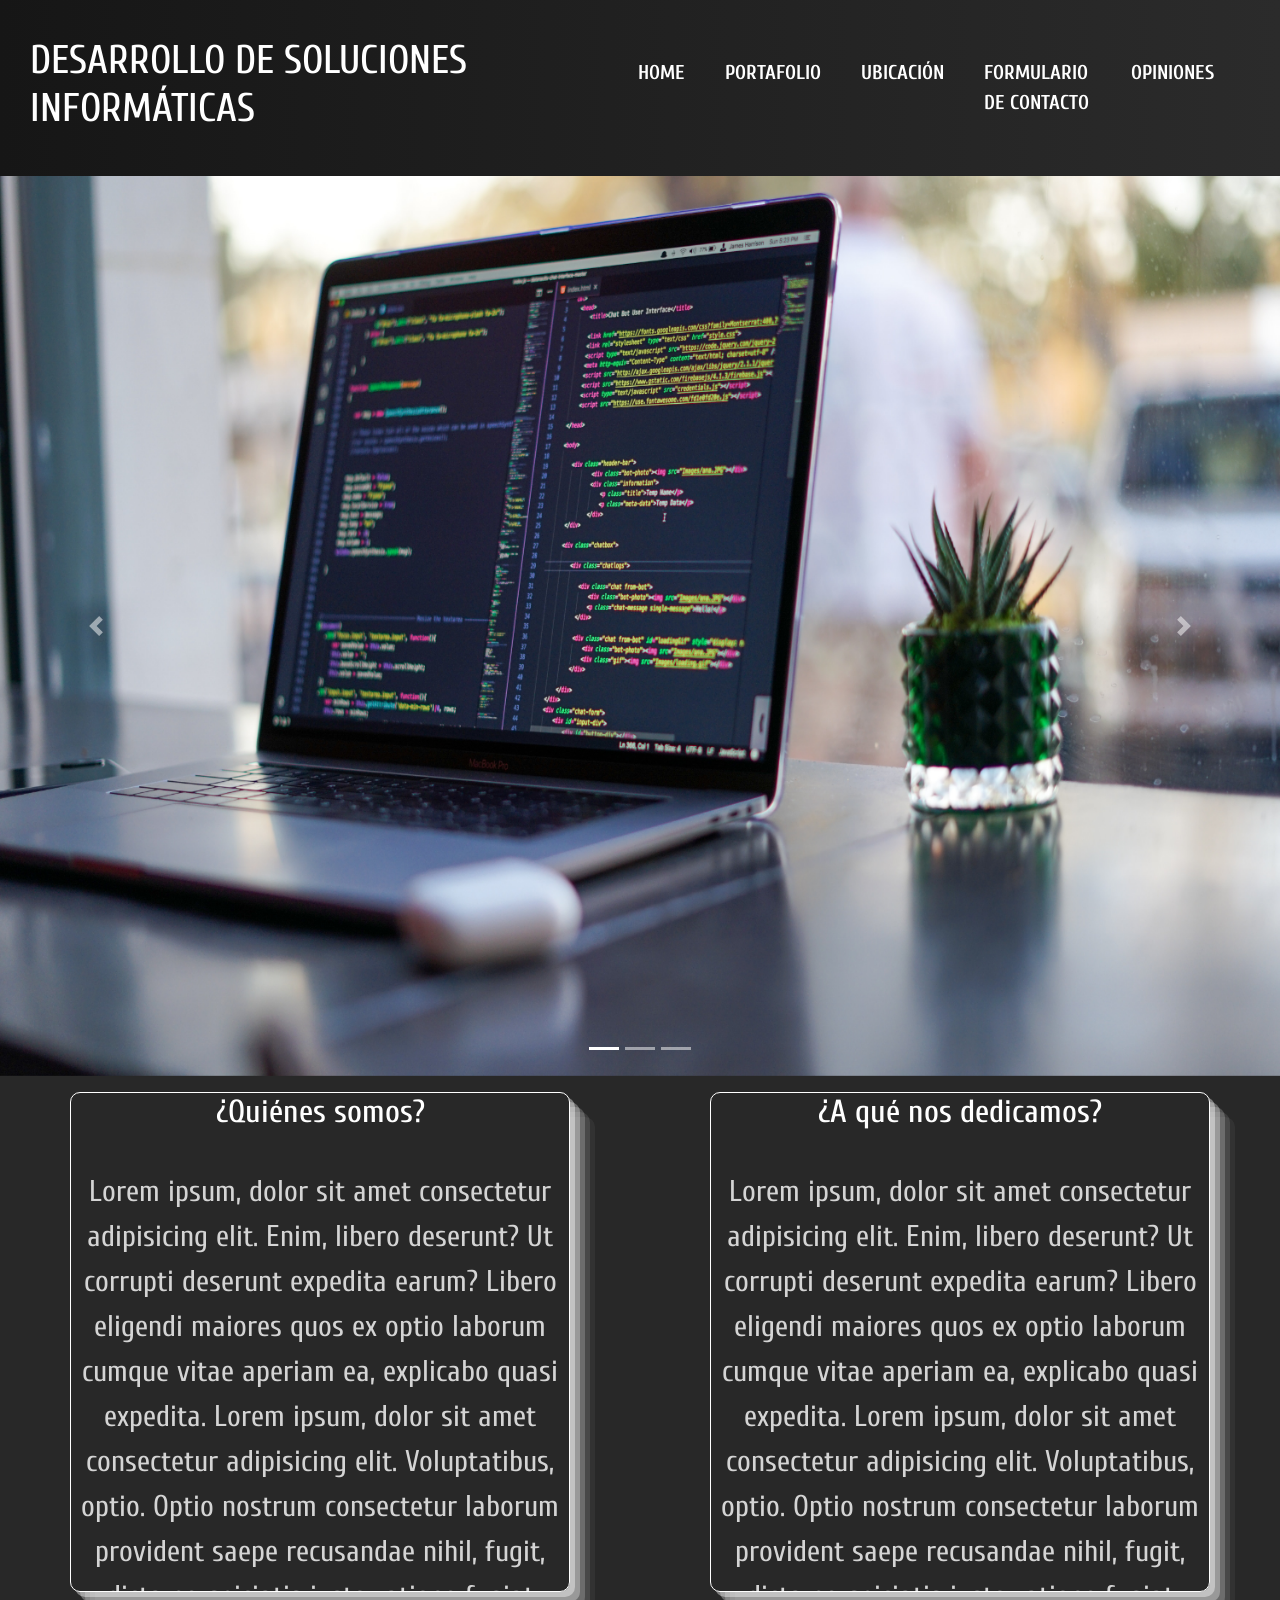
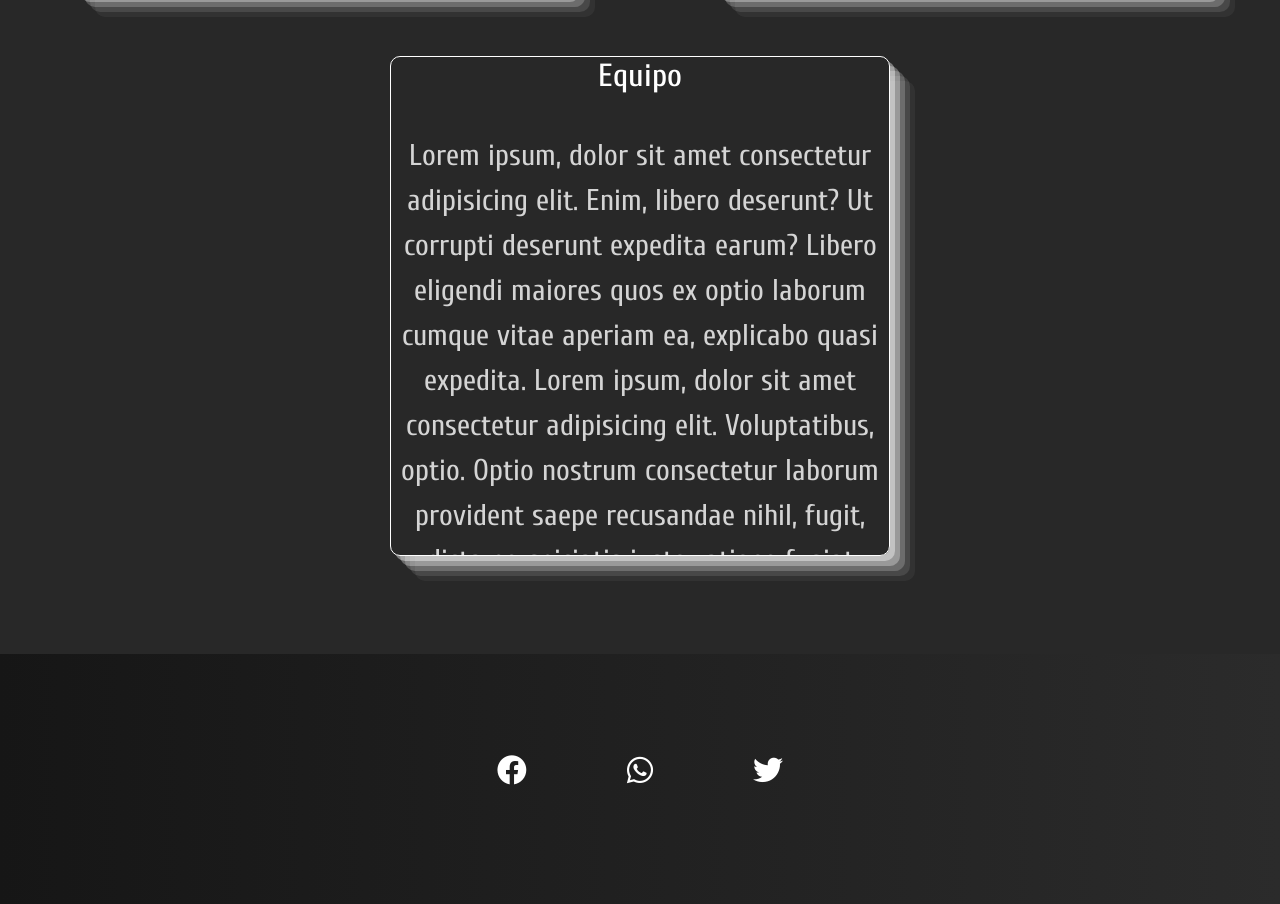
==== index.html @ 1e0907df "Cambios carrousel" ====
<!DOCTYPE html>
<html lang="es">

<head>
  <meta charset="UTF-8">
  <meta http-equiv="X-UA-Compatible" content="IE=edge">
  <meta name="viewport" content="width=device-width, initial-scale=1.0">
  <title>Home</title>

  <!-- BootStrap Local-->
  <link rel="stylesheet" type="text/css" href="./cssBootstrap/bootstrap.min.css">
  <script src="./js/jquery.slim.min.js"></script>
  <script src="./js/bootstrap.bundle.min.js"></script>

  <!-- Iconos locales fontAwesome-->
  <link rel="stylesheet" href="./fonts/icons/css/all.css">
  <link rel="stylesheet" href="./styles/styles.css">

  <!--AOS-->
  <link rel="stylesheet" href="https://unpkg.com/aos@next/dist/aos.css" />

</head>

<body>

  <header>
    <h1 id="titulo">DESARROLLO DE SOLUCIONES INFORMÁTICAS</h1>

    <nav class="navbar navbar-expand-lg navbar-light bg-light navegationBar">
      <button class="navbar-toggler " type="button" data-toggle="collapse" data-target="#navbarTogglerDemo01"
        aria-controls="navbarTogglerDemo01" aria-expanded="false" aria-label="Toggle navigation">
        <span class="navbar-toggler-icon "></span>
      </button>
      <div class="collapse navbar-collapse" id="navbarTogglerDemo01">
        <ul class="navbar-nav mr-auto mt-2 mt-lg-0 centerItems">
          <li class="itemList"><a href="./index.html">HOME</a></li>
          <li class="itemList"><a href="./pages/proyects.html">PORTAFOLIO</a></li>
          <li class="itemList"><a href="./pages/location.html">UBICACIÓN</a></li>
          <li class="itemList"><a href="./pages/form.html">FORMULARIO DE CONTACTO</a></li>
          <li class="itemList"><a href="./pages/aboutUs.html">OPINIONES</a></li>
        </ul>
      </div>
    </nav>
  </header>

  <main class="content">

    <div id="carouselExampleIndicators" class="carousel slide" data-ride="carousel">
      <ol class="carousel-indicators">
        <li data-target="#carouselExampleIndicators" data-slide-to="0" class="active"></li>
        <li data-target="#carouselExampleIndicators" data-slide-to="1"></li>
        <li data-target="#carouselExampleIndicators" data-slide-to="2"></li>
      </ol>
      <div class="carousel-inner">
        <div class="carousel-item active">
          <img src="./assets/img/img1.jpg" class="d-block w-100 imageStyle" alt="c">
        </div>
        <div class="carousel-item">
          <img src="./assets/img/img2Carrousel.jpg" class="d-block w-100 imageStyle" alt="b">
        </div>
        <div class="carousel-item">
          <img src="./assets/img/img3BackGround.jfif" class="d-block w-100 imageStyle" alt="a">
        </div>
      </div>
      <button class="carousel-control-prev" type="button" data-target="#carouselExampleIndicators" data-slide="prev">
        <span class="carousel-control-prev-icon" aria-hidden="true"></span>
        <span class="sr-only">Previous</span>
      </button>
      <button class="carousel-control-next" type="button" data-target="#carouselExampleIndicators" data-slide="next">
        <span class="carousel-control-next-icon" aria-hidden="true"></span>
        <span class="sr-only">Next</span>
      </button>
    </div>


    <div class="stylePresentation">
      <div class="styleTexto" data-aos="fade-up">
        <h2>¿Quiénes somos?</h2>
        <p class="textContentStyle">Lorem ipsum, dolor sit amet consectetur adipisicing elit. Enim, libero deserunt? Ut
          corrupti deserunt expedita earum? Libero eligendi maiores quos ex optio laborum cumque vitae aperiam ea,
          explicabo quasi expedita. Lorem ipsum, dolor sit amet consectetur adipisicing elit. Voluptatibus, optio. Optio
          nostrum consectetur laborum provident saepe recusandae nihil, fugit, dicta perspiciatis iusto ratione fugiat
          ducimus fuga eveniet numquam error exercitationem!</p>
      </div>

      <div class="styleTexto" data-aos="fade-up">
        <h2>¿A qué nos dedicamos?</h2>
        <p class="textContentStyle">Lorem ipsum, dolor sit amet consectetur adipisicing elit. Enim, libero deserunt? Ut
          corrupti deserunt expedita earum? Libero eligendi maiores quos ex optio laborum cumque vitae aperiam ea,
          explicabo quasi expedita. Lorem ipsum, dolor sit amet consectetur adipisicing elit. Voluptatibus, optio. Optio
          nostrum consectetur laborum provident saepe recusandae nihil, fugit, dicta perspiciatis iusto ratione fugiat
          ducimus fuga eveniet numquam error exercitationem!</p>
      </div>

      <div class="styleTexto" data-aos="fade-up">
        <h2>Equipo</h2>
        <p class="textContentStyle">Lorem ipsum, dolor sit amet consectetur adipisicing elit. Enim, libero deserunt? Ut
          corrupti deserunt expedita earum? Libero eligendi maiores quos ex optio laborum cumque vitae aperiam ea,
          explicabo quasi expedita. Lorem ipsum, dolor sit amet consectetur adipisicing elit. Voluptatibus, optio. Optio
          nostrum consectetur laborum provident saepe recusandae nihil, fugit, dicta perspiciatis iusto ratione fugiat
          ducimus fuga eveniet numquam error exercitationem!</p>
      </div>
    </div>
  </main>

  <footer>
    <ul>
      <li class="socialMedia"><a id="facebook" href="https://www.facebook.com"><i class="fa-brands fa-facebook"></i></a>
      </li>
      <li class="socialMedia"><a id="whatsapp" href="https://www.whatsapp.com"><i class="fa-brands fa-whatsapp"></i></a>
      </li>
      <li class="socialMedia"><a id="twitter" href="https://www.twitter.com"><i class="fa-brands fa-twitter"></i></a>
      </li>

    </ul>
  </footer>

  <!--AOS-->
  <script src="https://unpkg.com/aos@next/dist/aos.js"></script>
  <script>
    AOS.init({
      duration: 1000, // values from 0 to 3000, with step 50ms
      once: true, // whether animation should happen only once - while scrolling down
    });
  </script>
</body>

</html>
---- styles/styles.css ----
/*GENERAL*/
@font-face {
    font-family: 'mainFont';
    src: url(../fonts/Cuprum-VariableFont_wght.ttf)
}

* {
    margin: 0;
    padding: 0;
}

html,
body {
    width: 100%;
    height: 100vh;
}

body {
    display: grid;
    grid-template-areas: "header"
        "content"
        "footer";

    font-family: 'mainFont';

    background-color: rgb(40, 40, 40);
}

/*

CABECERA

*/
header {
    grid-area: header;
    font-size: 15px;
    color: white;

    padding: 30px;
    display: flex;
    background: linear-gradient(to right, #161616, #2b2b2b);

    justify-content: space-between;
    align-items: center;
}

/*

CONTENIDO


*/
.content {
    grid-area: content;
}

.itemList {
    font-size: 20px;
    padding: 20px;
}

.itemList:hover {
    border-radius: 10px;
    background-color: rgb(48, 152, 243);
}

.imageStyle {
    margin-bottom: 30px;
    width: 100%;
    height: 100%;
}

.carousel-item{
    height: 100vh;
}

.textContentStyle {
    margin-top: 30px;
    margin-bottom: 30px;
    font-size: 30px;
    background-color: rgba(248, 248, 248, 0);
}

.navbar-light .navbar-toggler-icon {
    background-image: url(../assets/img/hamburgerMenu.png);
    width: 30px;
    height: 30px;

}

navbar-nav {
    align-items: center;
}

.carousel {
    align-items: center;
}

a {
    text-decoration: none;
    color: white;
    font-weight: bold;
}

p {
    background-color: white;
    opacity: 0.8;
}

ul {
    list-style: none;
    display: flex;
    flex-direction: row;
    align-items: left;
}

.opiniones {
    padding: 50px;
    color: white;
}

.stylePresentation {
    display: flex;
    flex-direction: row;
    flex-wrap: wrap;
    justify-content: space-around;
}

.stylePresentation div {
    margin-top: 1rem;
    margin-bottom: 3rem;
}

.styleTexto {
    height: 500px;
    width: 500px;
    border: white solid;
    border-radius: 10px;
    border-width: 1.5px;
    margin: 10px;
    text-align: center;

    overflow: hidden;
    display: flex;
    flex-direction: column;
    color: white;
    box-shadow: rgba(255, 255, 255, 0.4) 5px 5px, rgba(255, 255, 255, 0.3) 10px 10px, rgba(255, 255, 255, 0.2) 15px 15px, rgba(255, 255, 255, 0.1) 20px 20px, rgba(255, 255, 255, 0.05) 25px 25px;
}

/*TABLA VALORACIONES*/
.tablaFlexBox {
    margin-top: 50px;
    display: flex;
    flex-direction: column;
    align-items: center;
}

.tableBootstrap {
    color: white;
    height: 300px;
    width: 80%;

}

.tableBootstrap:hover tbody tr {
    color: white;
}

table thead {
    background-color: rgb(37, 37, 37);
}

table thead tr {
    text-align: center;
}

table tbody tr {
    text-align: center;
}

h2,
label,
legend {
    color: white;
}

form,
fieldset {

    margin-top: 50px;
}


.etiquetaMenu {
    display: none;
}



main h3,
main h2 {
    text-align: center;
}



/*

PIE DE PAGINA

*/
footer {
    grid-area: footer;
    margin-top: 50px;
    display: flex;
    flex-direction: row;
    justify-content: center;
    align-items: center;
    background-color: rgb(40, 40, 40);
    background: linear-gradient(to right, #161616, #2b2b2b);
    margin-top: 20px color white;
    height: 250px;
    font-size: 30px;
}

.socialMedia {
    display: flex;
    align-items: center;
    margin: 50px;
}

.fa-brands fa-facebook {
    color: white;
    height: 50px;
    width: 50px;
}

#facebook:hover {
    transition: 2sec;
    font-size: 100px;
    color: rgb(42, 115, 186)
}

#whatsapp:hover {
    transition: 2sec;
    font-size: 100px;
    color: rgb(42, 183, 64)
}

#twitter:hover {
    transition: 2sec;
    font-size: 100px;
    color: rgb(29, 161, 242)
}

iframe {
    height: 1000px;
}

#check {
    display: none;
}

.bg-light {
    background-color: transparent !important;
}



/*AJUSTES A MENÚ RESPONSIVO DE BOOTSTRAP*/
@media (max-width: 992px) {
    header {

        display: flex;
        flex-direction: column;
        text-align: center;
    }

    .centerItems {
        align-items: center;
    }

    .navegationBar {
        justify-content: center;

    }
}
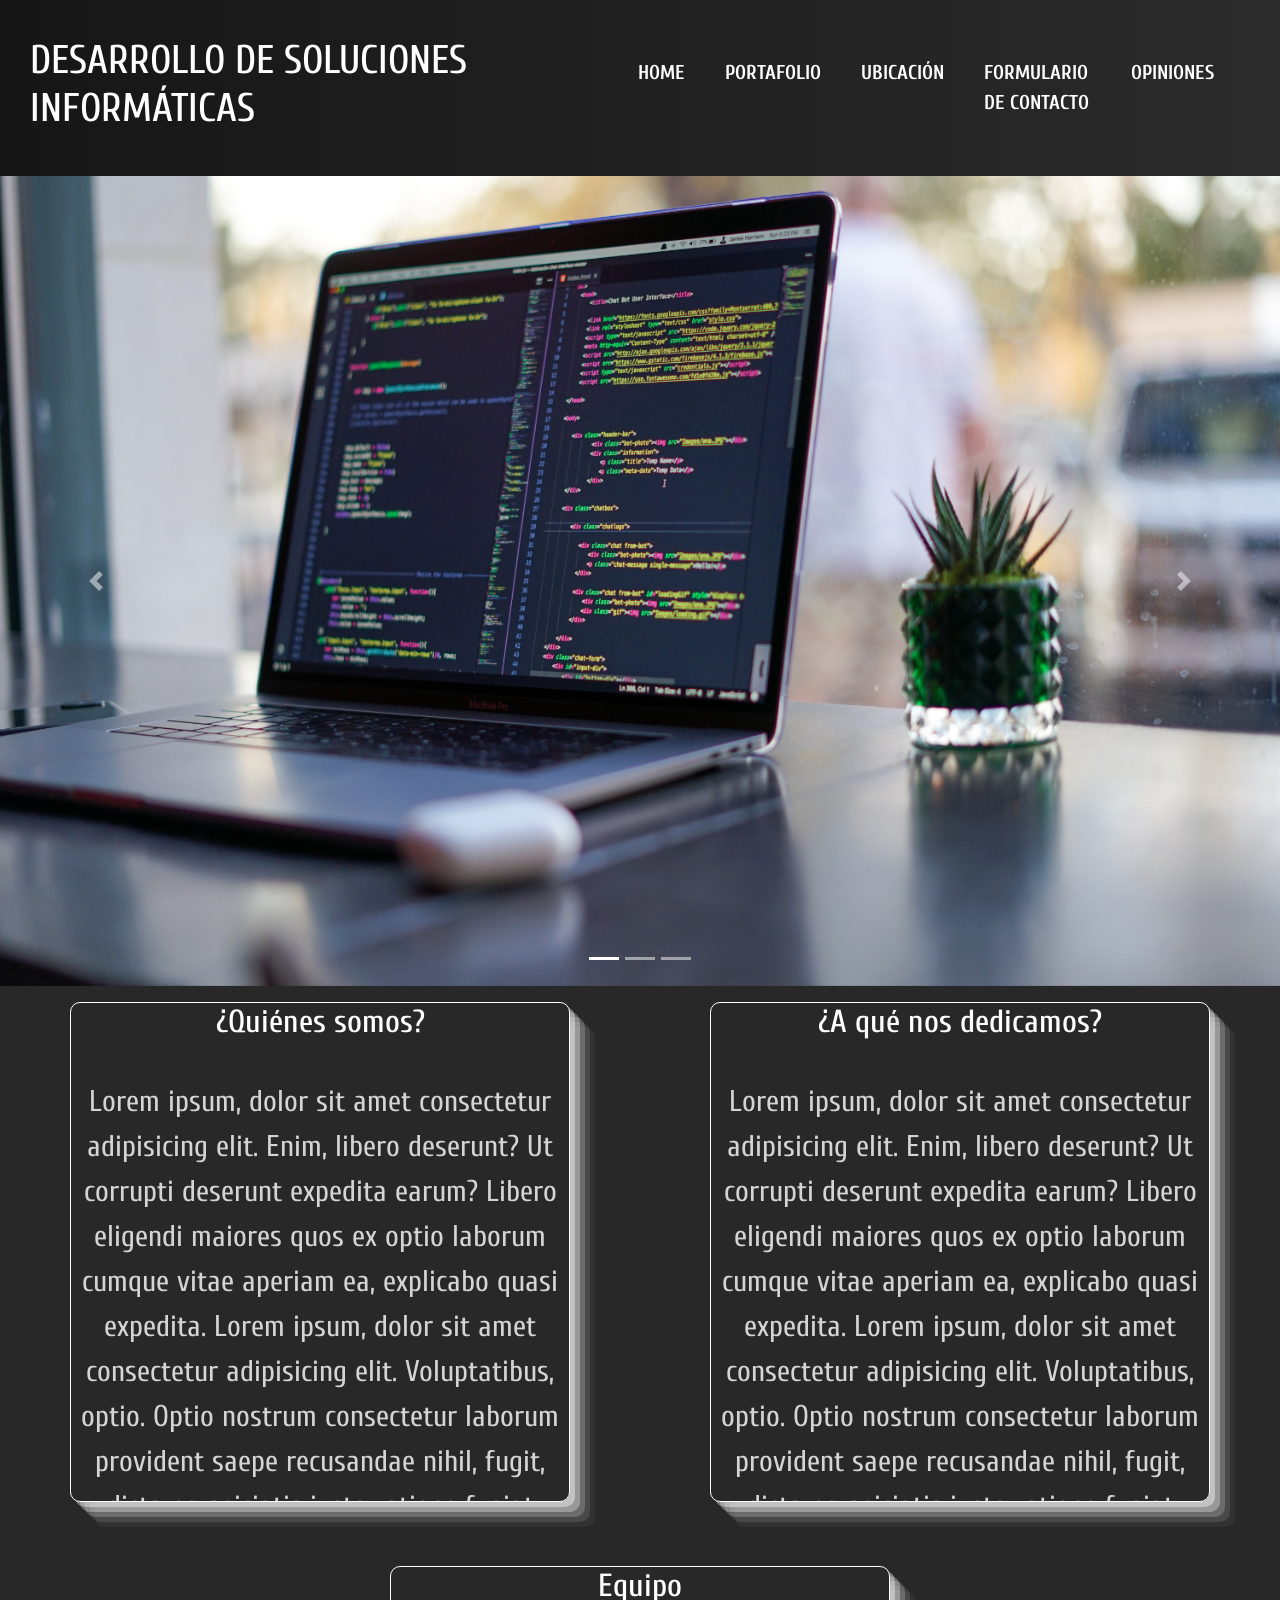
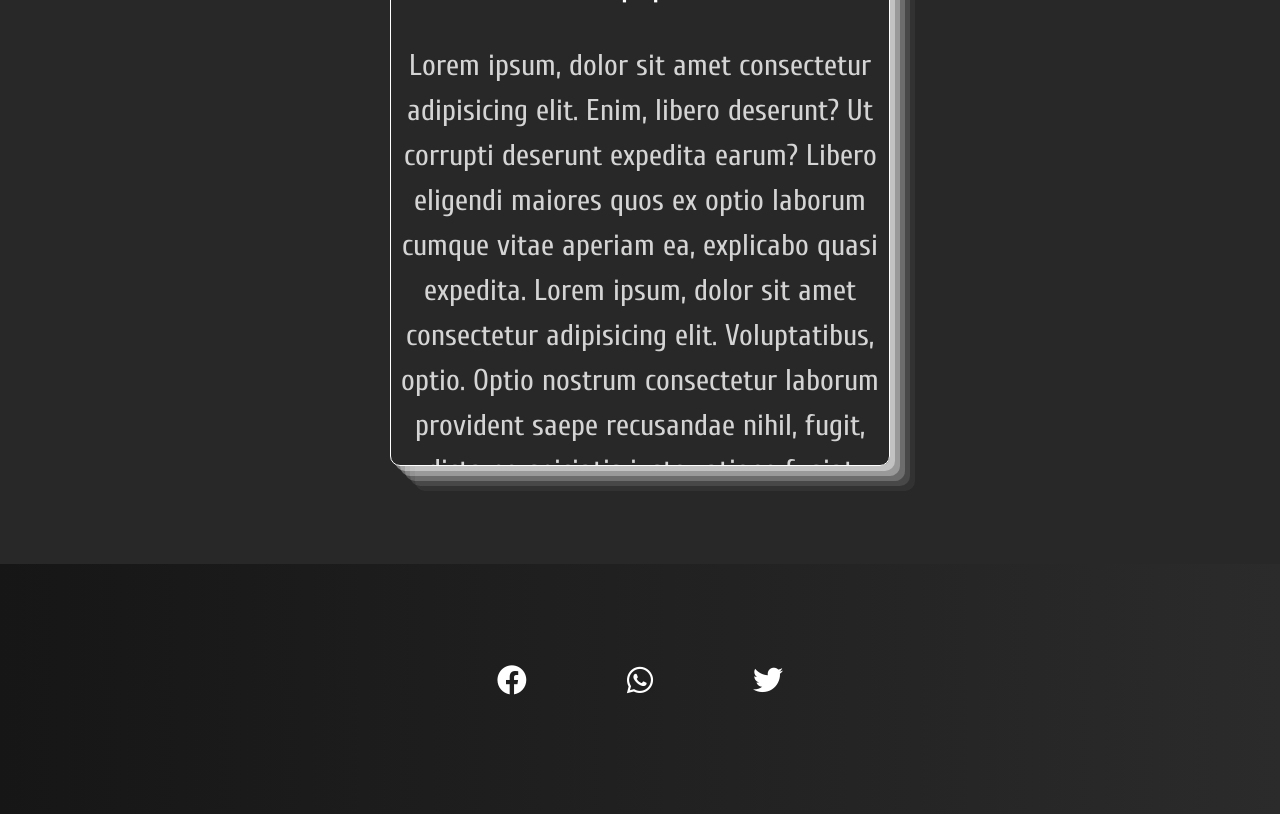
==== commit 212055c8: "ultimas modificaciones" ====
--- a/index.html
+++ b/index.html
@@ -14,6 +14,8 @@
 
   <!-- Iconos locales fontAwesome-->
   <link rel="stylesheet" href="./fonts/icons/css/all.css">
+
+  <!--Estilos CSS-->
   <link rel="stylesheet" href="./styles/styles.css">
 
   <!--AOS-->
@@ -34,7 +36,7 @@
       <div class="collapse navbar-collapse" id="navbarTogglerDemo01">
         <ul class="navbar-nav mr-auto mt-2 mt-lg-0 centerItems">
           <li class="itemList"><a href="./index.html">HOME</a></li>
-          <li class="itemList"><a href="./pages/proyects.html">PORTAFOLIO</a></li>
+          <li class="itemList"><a href="./pages/projects.html">PORTAFOLIO</a></li>
           <li class="itemList"><a href="./pages/location.html">UBICACIÓN</a></li>
           <li class="itemList"><a href="./pages/form.html">FORMULARIO DE CONTACTO</a></li>
           <li class="itemList"><a href="./pages/aboutUs.html">OPINIONES</a></li>
--- a/styles/styles.css
+++ b/styles/styles.css
@@ -71,7 +71,7 @@
 }
 
 .carousel-item{
-    height: 100vh;
+    height: 90vh;
 }
 
 .textContentStyle {
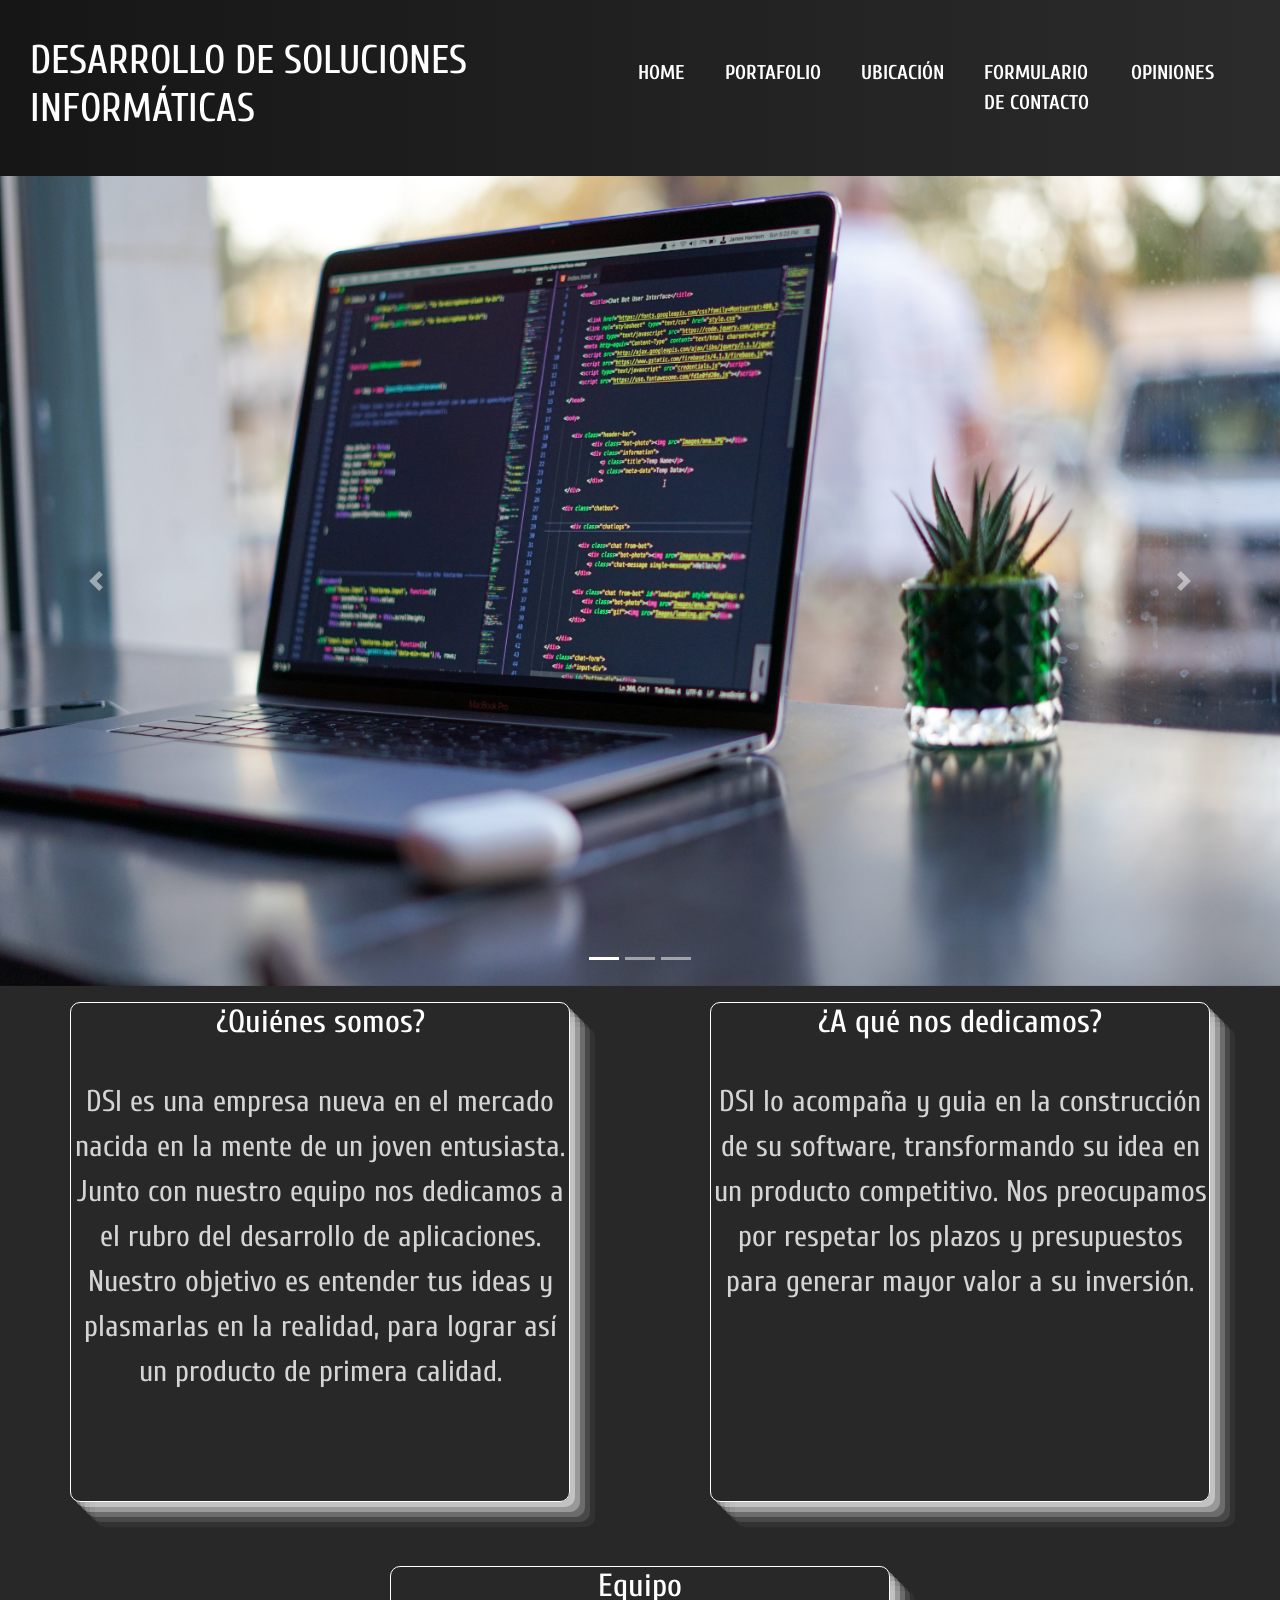
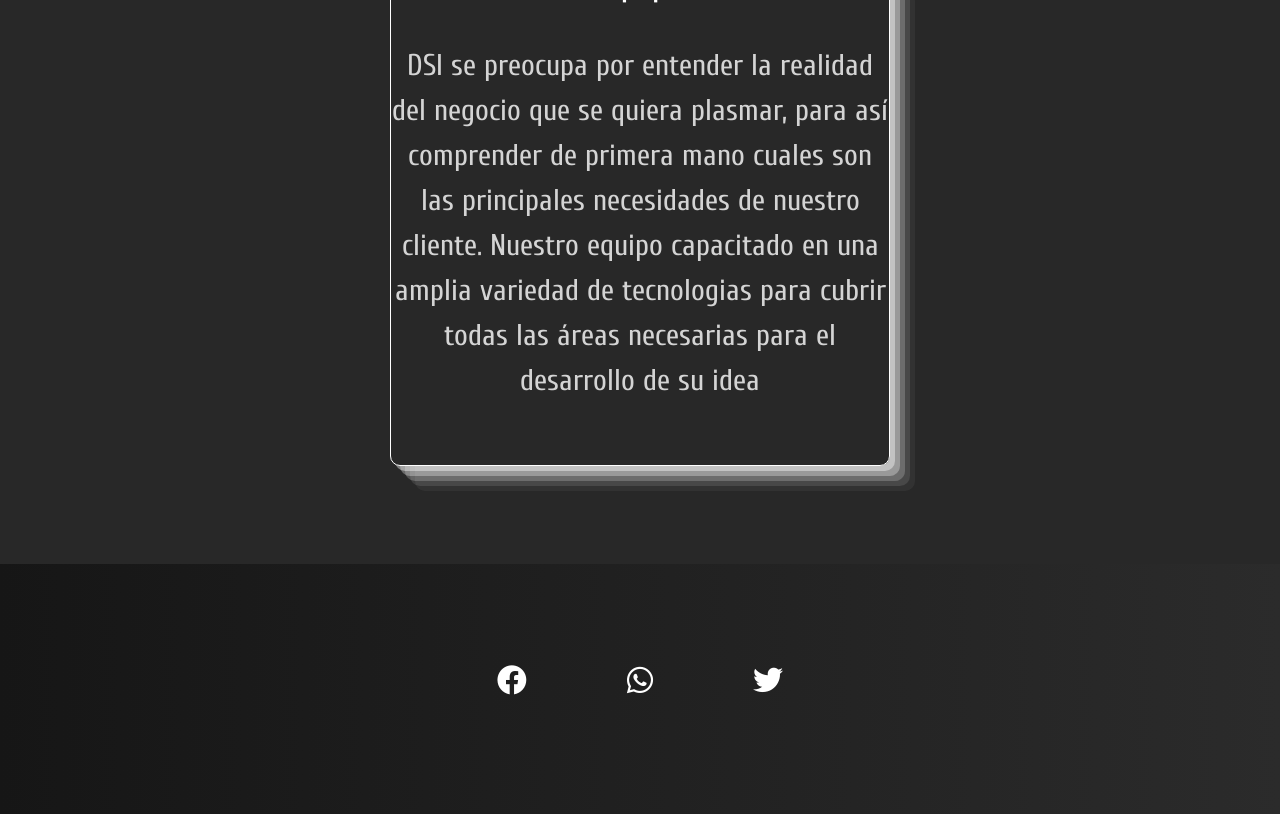
==== commit 2eb4931f: "ultimas modificaciones" ====
--- a/index.html
+++ b/index.html
@@ -78,29 +78,26 @@
     <div class="stylePresentation">
       <div class="styleTexto" data-aos="fade-up">
         <h2>¿Quiénes somos?</h2>
-        <p class="textContentStyle">Lorem ipsum, dolor sit amet consectetur adipisicing elit. Enim, libero deserunt? Ut
-          corrupti deserunt expedita earum? Libero eligendi maiores quos ex optio laborum cumque vitae aperiam ea,
-          explicabo quasi expedita. Lorem ipsum, dolor sit amet consectetur adipisicing elit. Voluptatibus, optio. Optio
-          nostrum consectetur laborum provident saepe recusandae nihil, fugit, dicta perspiciatis iusto ratione fugiat
-          ducimus fuga eveniet numquam error exercitationem!</p>
+        <p class="textContentStyle">DSI es una empresa nueva en el mercado nacida en la mente de un joven entusiasta.
+          Junto con nuestro
+          equipo nos dedicamos a el rubro del desarrollo de aplicaciones.  Nuestro objetivo es entender tus ideas y
+          plasmarlas en la realidad, para lograr así un producto de primera calidad. </p>
       </div>
 
       <div class="styleTexto" data-aos="fade-up">
         <h2>¿A qué nos dedicamos?</h2>
-        <p class="textContentStyle">Lorem ipsum, dolor sit amet consectetur adipisicing elit. Enim, libero deserunt? Ut
-          corrupti deserunt expedita earum? Libero eligendi maiores quos ex optio laborum cumque vitae aperiam ea,
-          explicabo quasi expedita. Lorem ipsum, dolor sit amet consectetur adipisicing elit. Voluptatibus, optio. Optio
-          nostrum consectetur laborum provident saepe recusandae nihil, fugit, dicta perspiciatis iusto ratione fugiat
-          ducimus fuga eveniet numquam error exercitationem!</p>
+        <p class="textContentStyle">DSI lo acompaña y guia en la construcción de su software, transformando su idea en
+          un
+          producto competitivo. Nos preocupamos por respetar los plazos y presupuestos para generar mayor valor a su
+          inversión. </p>
       </div>
 
       <div class="styleTexto" data-aos="fade-up">
         <h2>Equipo</h2>
-        <p class="textContentStyle">Lorem ipsum, dolor sit amet consectetur adipisicing elit. Enim, libero deserunt? Ut
-          corrupti deserunt expedita earum? Libero eligendi maiores quos ex optio laborum cumque vitae aperiam ea,
-          explicabo quasi expedita. Lorem ipsum, dolor sit amet consectetur adipisicing elit. Voluptatibus, optio. Optio
-          nostrum consectetur laborum provident saepe recusandae nihil, fugit, dicta perspiciatis iusto ratione fugiat
-          ducimus fuga eveniet numquam error exercitationem!</p>
+        <p class="textContentStyle">DSI se preocupa por entender la realidad del negocio que se quiera
+          plasmar, para así comprender de primera mano cuales son las principales necesidades de nuestro cliente.
+          Nuestro equipo capacitado en una amplia variedad de tecnologias para cubrir todas las áreas  necesarias para el
+          desarrollo de su idea</p>
       </div>
     </div>
   </main>
--- a/styles/styles.css
+++ b/styles/styles.css
@@ -159,7 +159,7 @@
     color: white;
     height: 300px;
     width: 80%;
-
+    
 }
 
 .tableBootstrap:hover tbody tr {
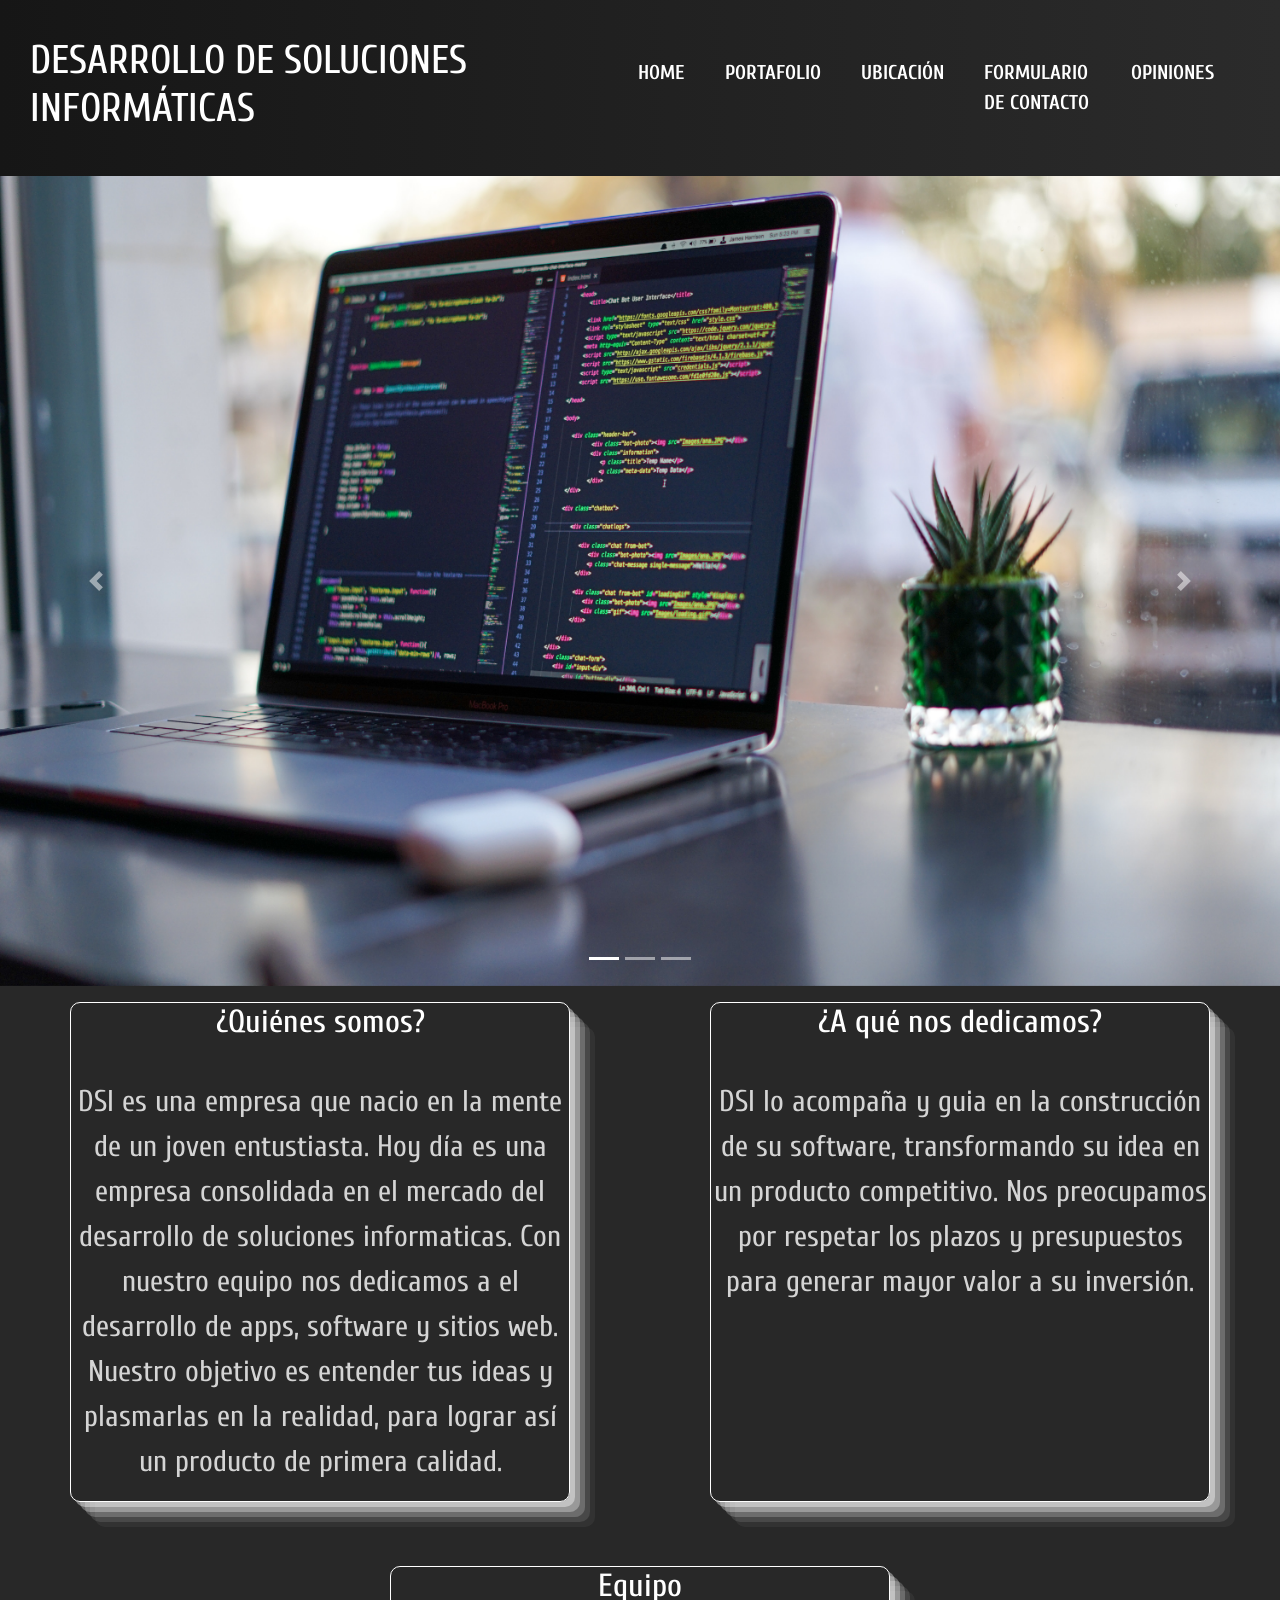
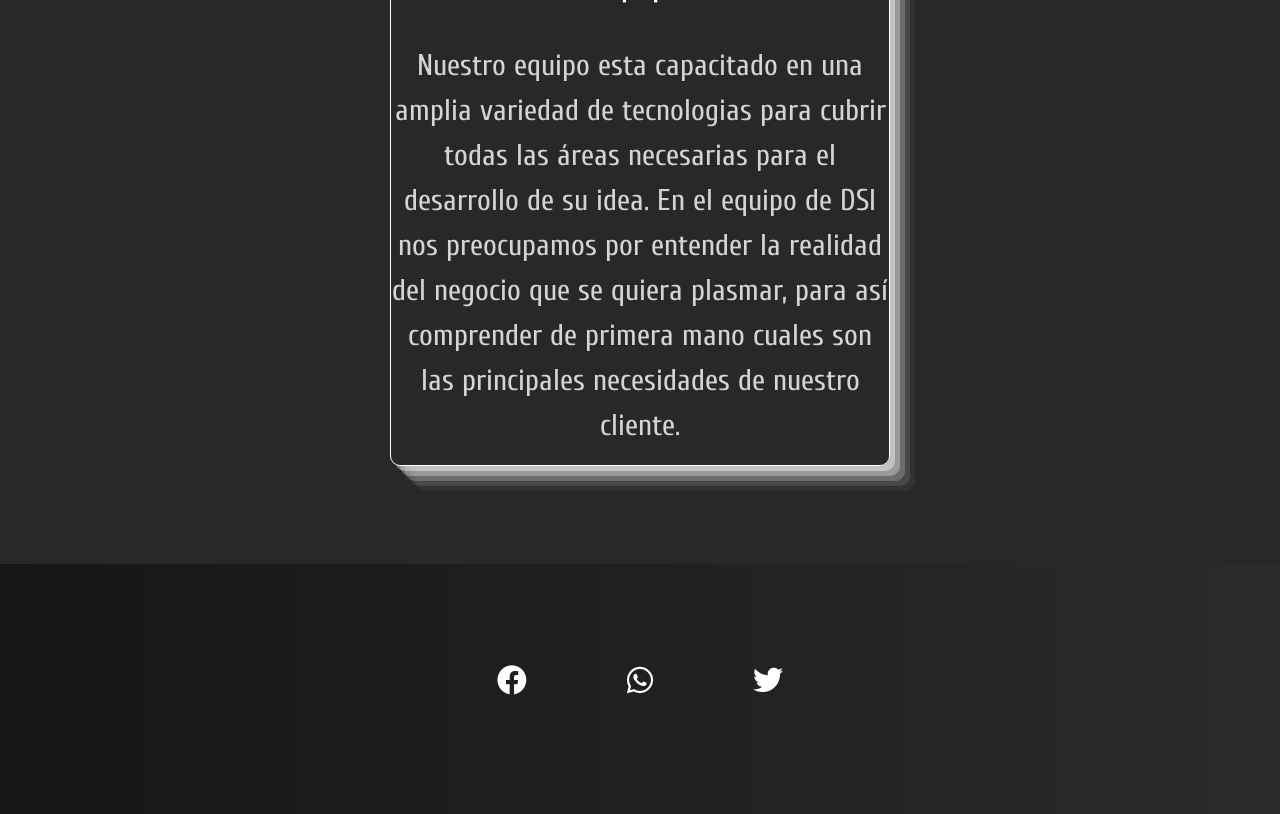
==== commit 72ca1bf1: "Sustitución de Lorem Ipsum" ====
--- a/index.html
+++ b/index.html
@@ -78,9 +78,10 @@
     <div class="stylePresentation">
       <div class="styleTexto" data-aos="fade-up">
         <h2>¿Quiénes somos?</h2>
-        <p class="textContentStyle">DSI es una empresa nueva en el mercado nacida en la mente de un joven entusiasta.
-          Junto con nuestro
-          equipo nos dedicamos a el rubro del desarrollo de aplicaciones.  Nuestro objetivo es entender tus ideas y
+        <p class="textContentStyle">DSI es una empresa que nacio en la mente de un joven entustiasta. Hoy día es una empresa consolidada en el mercado del desarrollo de
+          soluciones informaticas.
+          Con nuestro
+          equipo nos dedicamos a el desarrollo de apps, software y sitios web. Nuestro objetivo es entender tus ideas y
           plasmarlas en la realidad, para lograr así un producto de primera calidad. </p>
       </div>
 
@@ -94,10 +95,11 @@
 
       <div class="styleTexto" data-aos="fade-up">
         <h2>Equipo</h2>
-        <p class="textContentStyle">DSI se preocupa por entender la realidad del negocio que se quiera
-          plasmar, para así comprender de primera mano cuales son las principales necesidades de nuestro cliente.
-          Nuestro equipo capacitado en una amplia variedad de tecnologias para cubrir todas las áreas  necesarias para el
-          desarrollo de su idea</p>
+        <p class="textContentStyle">
+          Nuestro equipo esta capacitado en una amplia variedad de tecnologias para cubrir todas las áreas necesarias
+          para el
+          desarrollo de su idea. En el equipo de DSI nos preocupamos por entender la realidad del negocio que se quiera
+          plasmar, para así comprender de primera mano cuales son las principales necesidades de nuestro cliente.</p>
       </div>
     </div>
   </main>
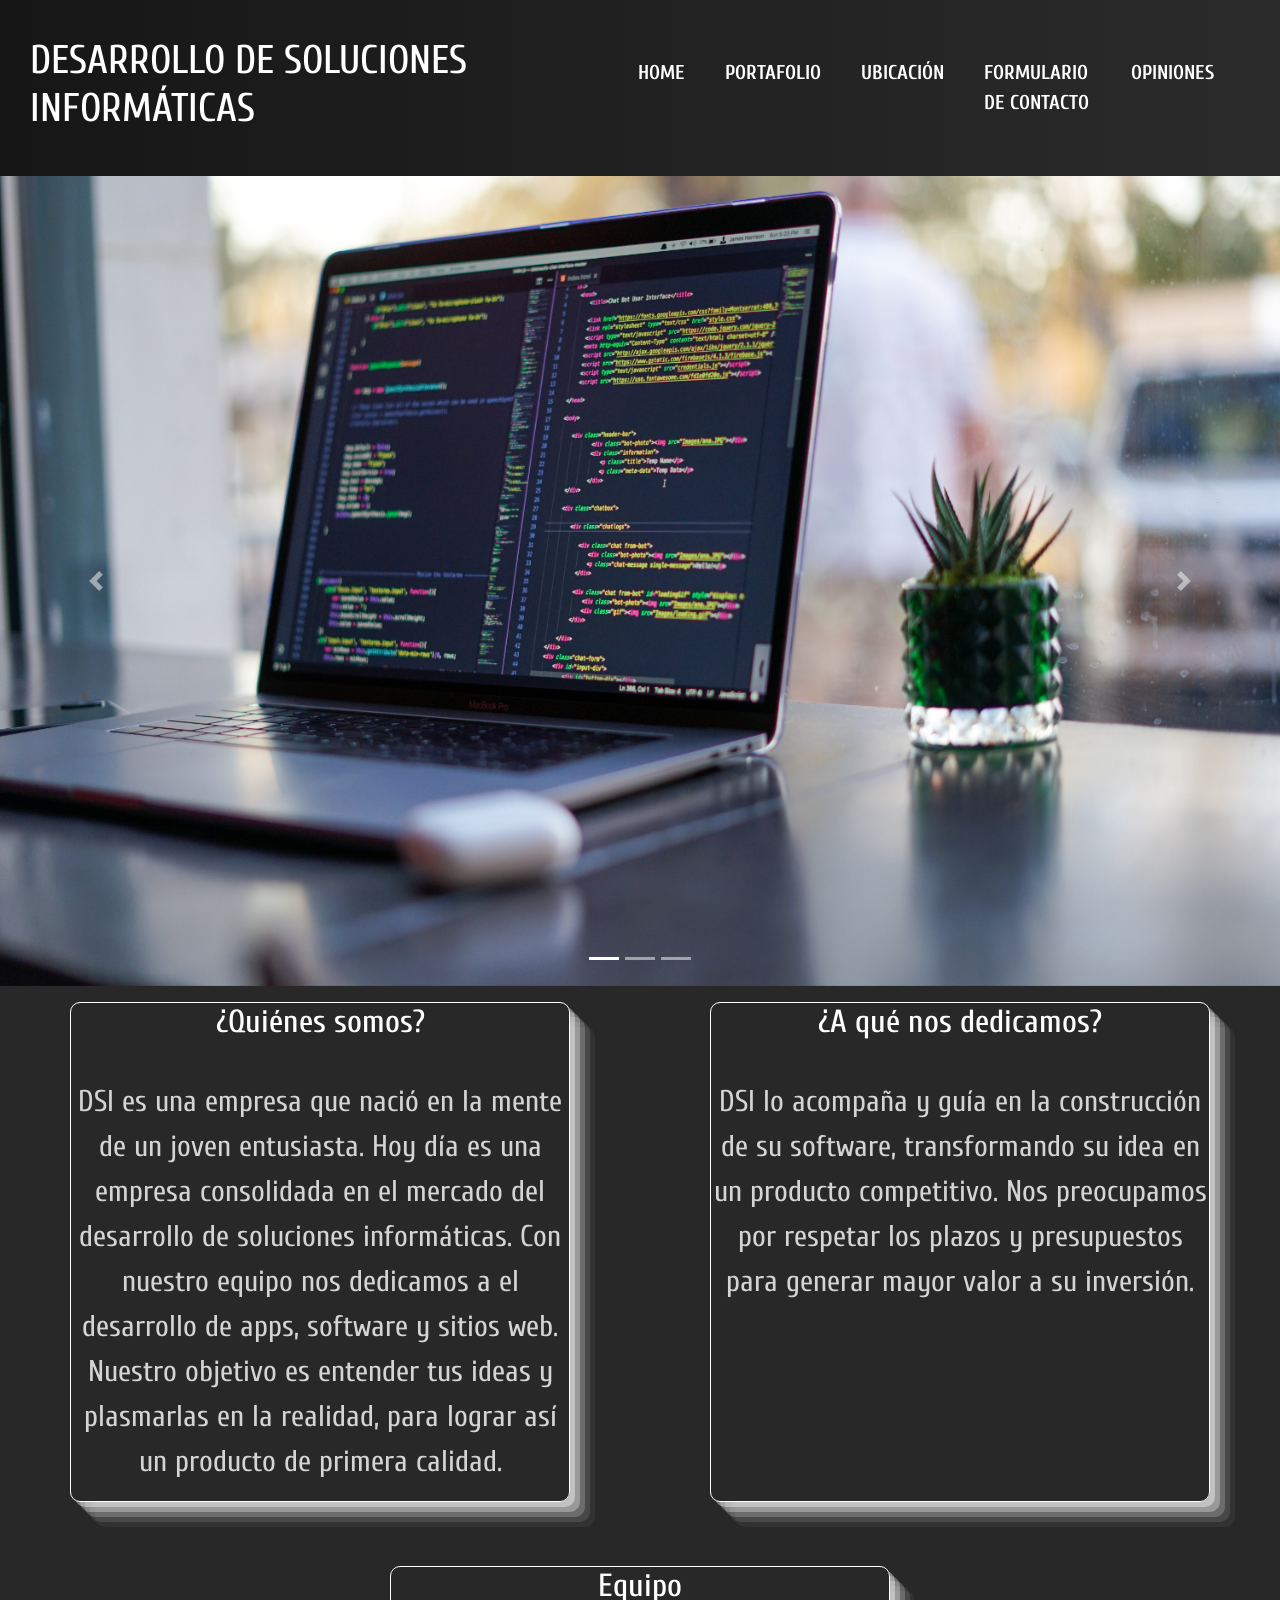
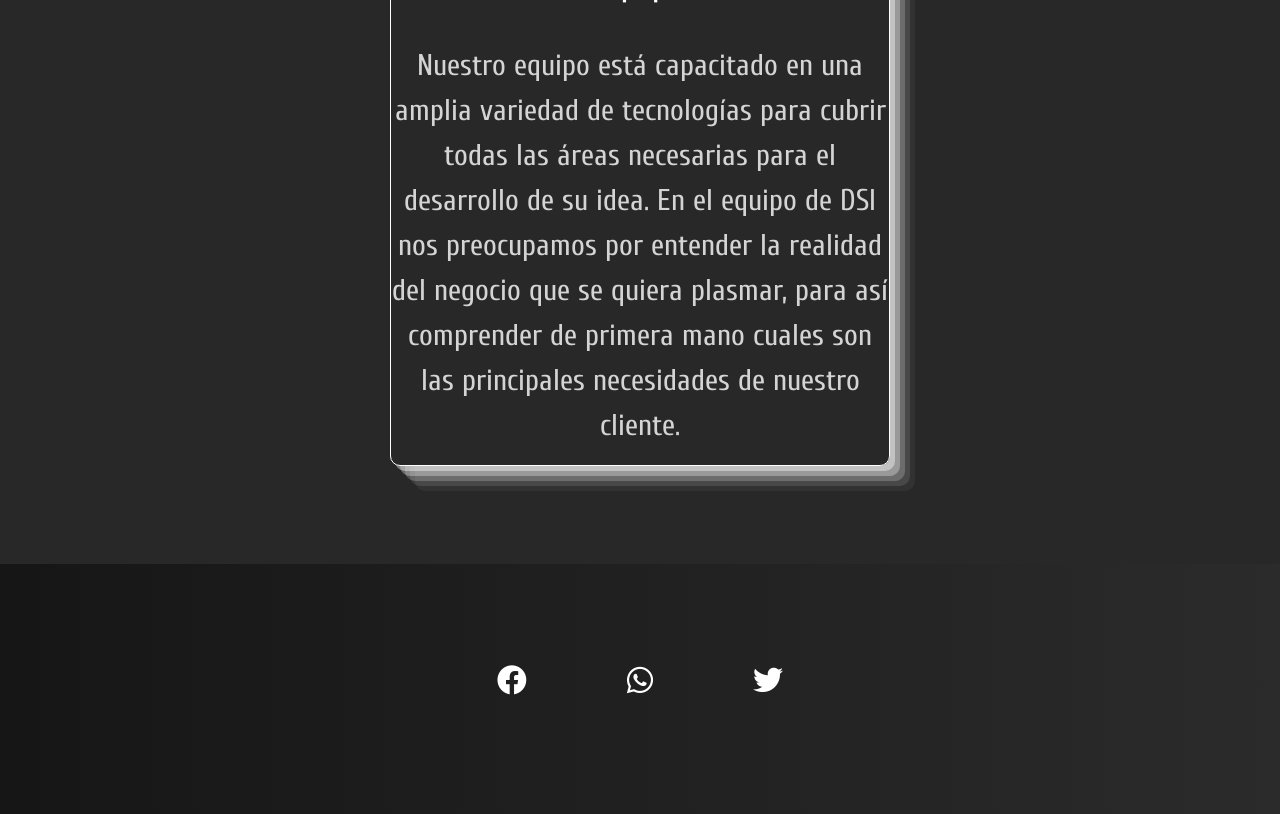
==== commit 060ba5a4: "Correcciones ortograficas" ====
--- a/index.html
+++ b/index.html
@@ -5,7 +5,8 @@
   <meta charset="UTF-8">
   <meta http-equiv="X-UA-Compatible" content="IE=edge">
   <meta name="viewport" content="width=device-width, initial-scale=1.0">
-  <title>Home</title>
+  <title>Inicio</title>
+  <link rel="icon" href="/assets/img/mainIco.png">
 
   <!-- BootStrap Local-->
   <link rel="stylesheet" type="text/css" href="./cssBootstrap/bootstrap.min.css">
@@ -78,16 +79,16 @@
     <div class="stylePresentation">
       <div class="styleTexto" data-aos="fade-up">
         <h2>¿Quiénes somos?</h2>
-        <p class="textContentStyle">DSI es una empresa que nacio en la mente de un joven entustiasta. Hoy día es una empresa consolidada en el mercado del desarrollo de
-          soluciones informaticas.
+        <p class="textContentStyle">DSI es una empresa que nació en la mente de un joven entusiasta. Hoy día es una empresa consolidada en el mercado del desarrollo de
+          soluciones informáticas.
           Con nuestro
           equipo nos dedicamos a el desarrollo de apps, software y sitios web. Nuestro objetivo es entender tus ideas y
-          plasmarlas en la realidad, para lograr así un producto de primera calidad. </p>
+          plasmarlas en la realidad, para lograr así un producto de primera calidad.</p>
       </div>
 
       <div class="styleTexto" data-aos="fade-up">
         <h2>¿A qué nos dedicamos?</h2>
-        <p class="textContentStyle">DSI lo acompaña y guia en la construcción de su software, transformando su idea en
+        <p class="textContentStyle">DSI lo acompaña y guía en la construcción de su software, transformando su idea en
           un
           producto competitivo. Nos preocupamos por respetar los plazos y presupuestos para generar mayor valor a su
           inversión. </p>
@@ -96,7 +97,7 @@
       <div class="styleTexto" data-aos="fade-up">
         <h2>Equipo</h2>
         <p class="textContentStyle">
-          Nuestro equipo esta capacitado en una amplia variedad de tecnologias para cubrir todas las áreas necesarias
+          Nuestro equipo está capacitado en una amplia variedad de tecnologías para cubrir todas las áreas necesarias
           para el
           desarrollo de su idea. En el equipo de DSI nos preocupamos por entender la realidad del negocio que se quiera
           plasmar, para así comprender de primera mano cuales son las principales necesidades de nuestro cliente.</p>
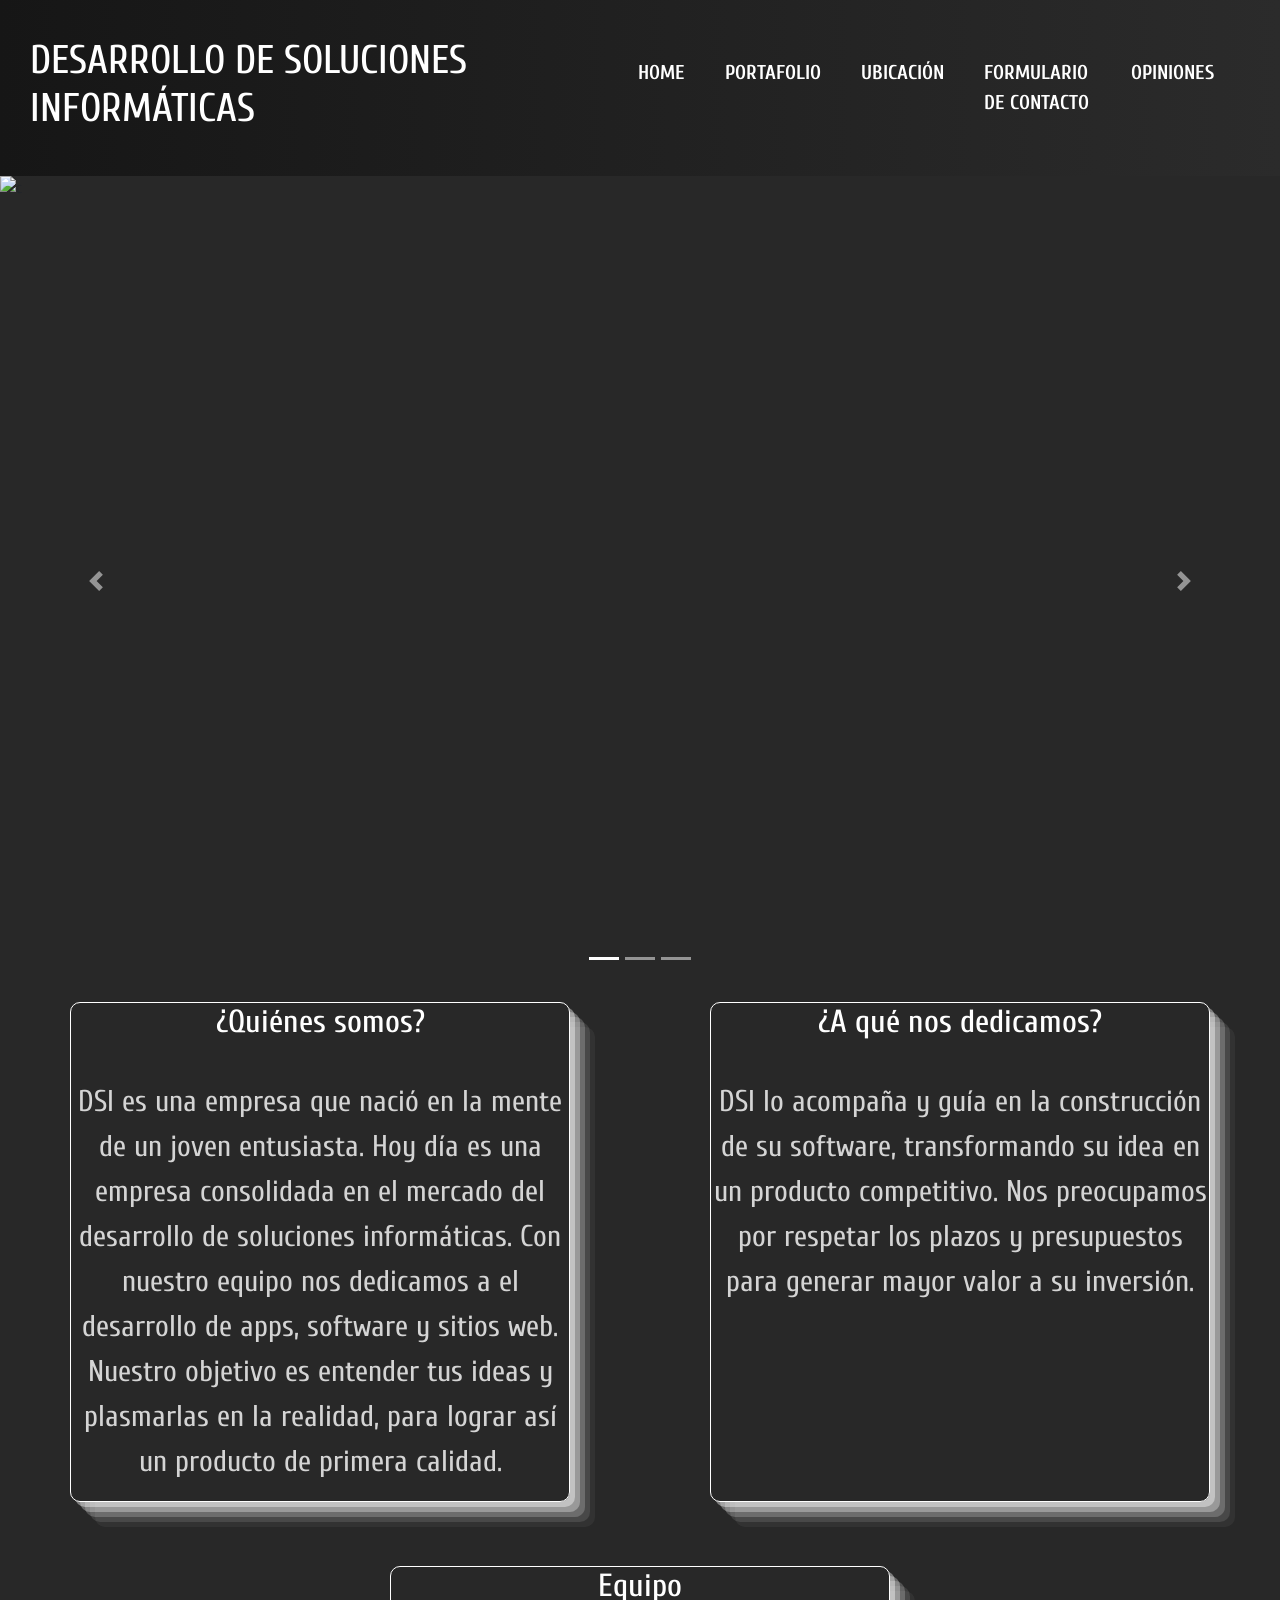
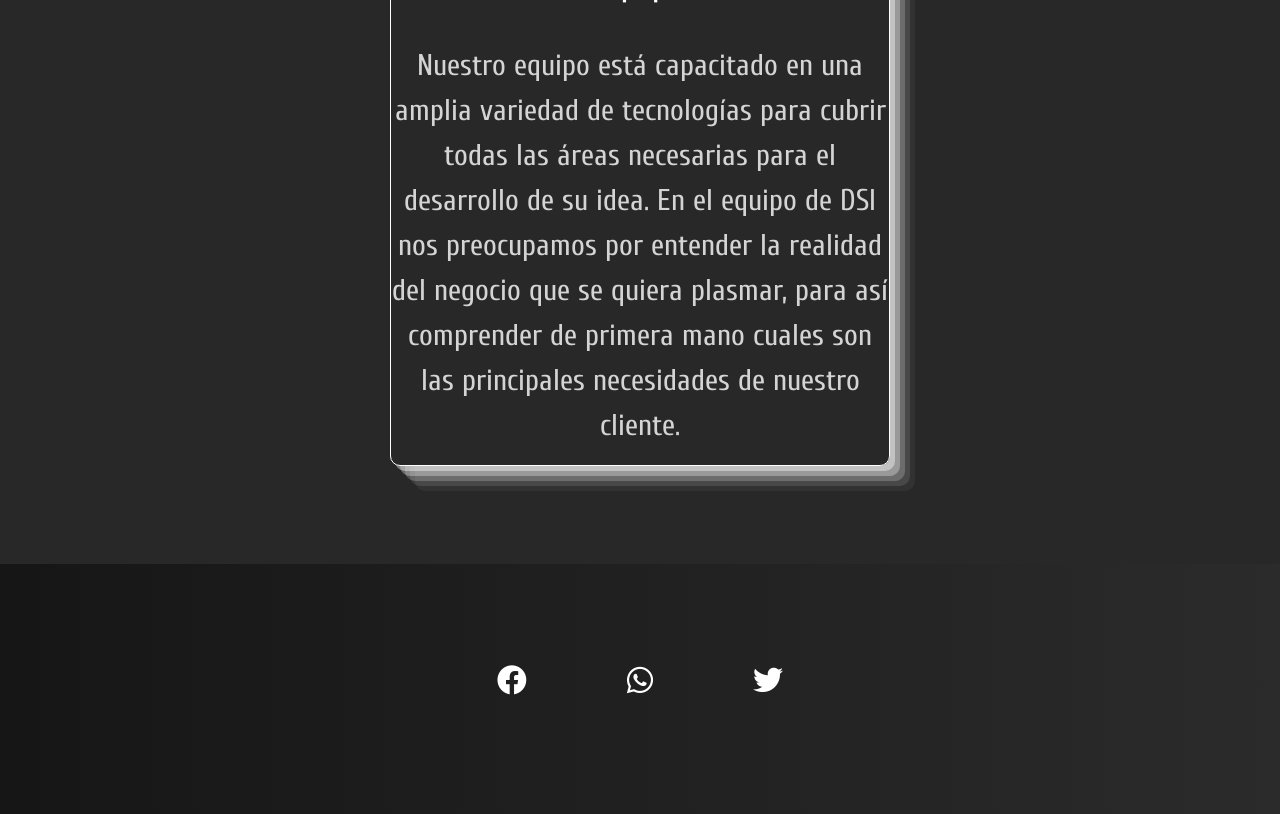
==== commit c5daea16: "correciones" ====
--- a/index.html
+++ b/index.html
@@ -5,7 +5,10 @@
   <meta charset="UTF-8">
   <meta http-equiv="X-UA-Compatible" content="IE=edge">
   <meta name="viewport" content="width=device-width, initial-scale=1.0">
-  <title>Inicio</title>
+  <meta name="description"
+    content="Desarrollo de soluciones informaticas a medida de tu empresa. Precios accesibles y producto competitivo en el mercado">
+  <meta name="keywords" content="software, desarrollo, programa, sitio web, web, pagina, lenguaje, empresa">
+  <title>DSL Inicio</title>
   <link rel="icon" href="/assets/img/mainIco.png">
 
   <!-- BootStrap Local-->
@@ -36,11 +39,21 @@
       </button>
       <div class="collapse navbar-collapse" id="navbarTogglerDemo01">
         <ul class="navbar-nav mr-auto mt-2 mt-lg-0 centerItems">
-          <li class="itemList"><a href="./index.html">HOME</a></li>
-          <li class="itemList"><a href="./pages/projects.html">PORTAFOLIO</a></li>
-          <li class="itemList"><a href="./pages/location.html">UBICACIÓN</a></li>
-          <li class="itemList"><a href="./pages/form.html">FORMULARIO DE CONTACTO</a></li>
-          <li class="itemList"><a href="./pages/aboutUs.html">OPINIONES</a></li>
+          <a href="./index.html">
+            <li class="itemList">HOME</li>
+          </a>
+          <a href="./pages/projects.html">
+            <li class="itemList">PORTAFOLIO</li>
+          </a>
+          <a href="./pages/location.html">
+            <li class="itemList">UBICACIÓN</li>
+          </a>
+          <a href="./pages/form.html">
+            <li class="itemList">FORMULARIO DE CONTACTO</li>
+          </a>
+          <a href="./pages/aboutUs.html">
+            <li class="itemList">OPINIONES</li>
+          </a>
         </ul>
       </div>
     </nav>
@@ -79,7 +92,8 @@
     <div class="stylePresentation">
       <div class="styleTexto" data-aos="fade-up">
         <h2>¿Quiénes somos?</h2>
-        <p class="textContentStyle">DSI es una empresa que nació en la mente de un joven entusiasta. Hoy día es una empresa consolidada en el mercado del desarrollo de
+        <p class="textContentStyle">DSI es una empresa que nació en la mente de un joven entusiasta. Hoy día es una
+          empresa consolidada en el mercado del desarrollo de
           soluciones informáticas.
           Con nuestro
           equipo nos dedicamos a el desarrollo de apps, software y sitios web. Nuestro objetivo es entender tus ideas y
